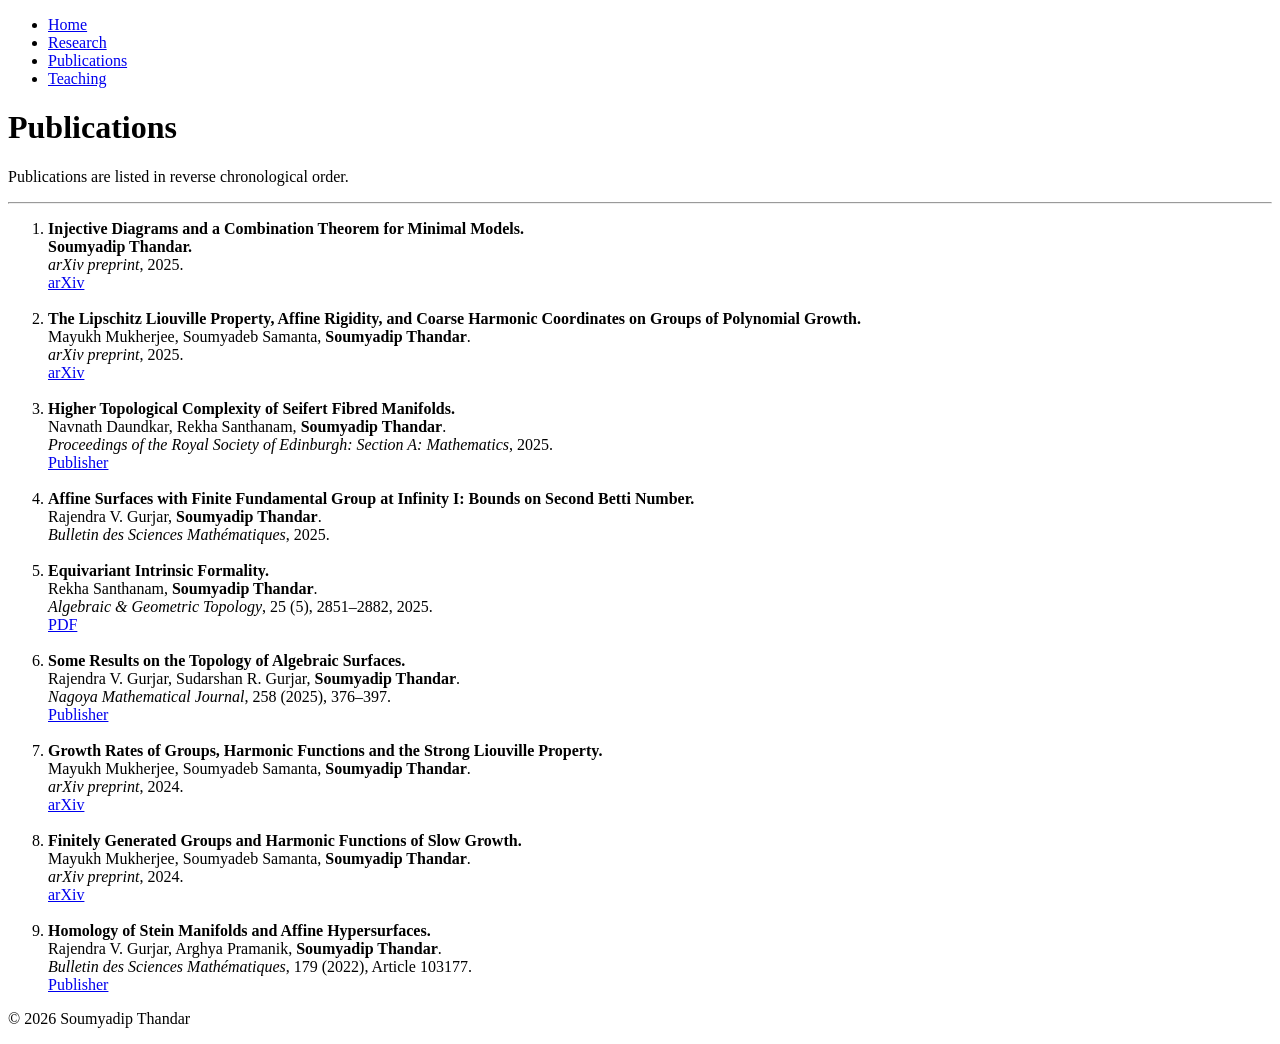
==== publications.html @ 1f0f3c78 "Update publications.html" ====
<!DOCTYPE html>
<html lang="en">

<head>

<meta charset="UTF-8">
<meta name="viewport" content="width=device-width, initial-scale=1.0">

<title>Publications and preprints | Soumyadip Thandar</title>

<link rel="stylesheet" href="css/style.css">

</head>

<body>

<header>

<div class="container">

<nav>

<ul>

<li><a href="index.html">Home</a></li>
<li><a href="research.html">Research</a></li>
<li><a href="publications.html" class="active">Publications</a></li>
<li><a href="teaching.html">Teaching</a></li>

</ul>

</nav>

</div>

</header>


<main>

<div class="container">

<h1>Publications</h1>

<p>
Publications are listed in reverse chronological order.
</p>

<hr>

<ol>

<li>

<strong>Injective Diagrams and a Combination Theorem for Minimal Models.</strong><br>

<strong>Soumyadip Thandar.</strong><br>

<i>arXiv preprint</i>, 2025.<br>

<a href="https://arxiv.org/abs/2506.17998" target="_blank">
arXiv
</a>

</li>

<br>

<li>

<strong>The Lipschitz Liouville Property, Affine Rigidity, and Coarse Harmonic Coordinates on Groups of Polynomial Growth.</strong><br>

Mayukh Mukherjee, Soumyadeb Samanta, <strong>Soumyadip Thandar</strong>.<br>

<i>arXiv preprint</i>, 2025.<br>

<a href="https://arxiv.org/abs/2512.06753" target="_blank">
arXiv
</a>

</li>

<br>

<li>

<strong>Higher Topological Complexity of Seifert Fibred Manifolds.</strong><br>

Navnath Daundkar, Rekha Santhanam, <strong>Soumyadip Thandar</strong>.<br>

<i>Proceedings of the Royal Society of Edinburgh: Section A: Mathematics</i>, 2025.<br>

<a href="https://www.cambridge.org/core/journals/proceedings-of-the-royal-society-of-edinburgh-section-a-mathematics/article/abs/higher-topological-complexity-of-seifert-fibred-manifolds/1E735FE53EBA16380B977D46FB45421D"
target="_blank">
Publisher
</a>

</li>

<br>

<li>

<strong>Affine Surfaces with Finite Fundamental Group at Infinity I: Bounds on Second Betti Number.</strong><br>

Rajendra V. Gurjar, <strong>Soumyadip Thandar</strong>.<br>

<i>Bulletin des Sciences Mathématiques</i>, 2025.<br>

</li>

<br>

<li>

<strong>Equivariant Intrinsic Formality.</strong><br>

Rekha Santhanam, <strong>Soumyadip Thandar</strong>.<br>

<i>Algebraic &amp; Geometric Topology</i>, 25 (5), 2851–2882, 2025.<br>

<a href="https://msp.org/agt/2025/25-5/agt-v25-n5-p07-p.pdf"
target="_blank">
PDF
</a>

</li>

<br>

<li>

<strong>Some Results on the Topology of Algebraic Surfaces.</strong><br>

Rajendra V. Gurjar, Sudarshan R. Gurjar,
<strong>Soumyadip Thandar</strong>.<br>

<i>Nagoya Mathematical Journal</i>,
258 (2025), 376–397.<br>

<a href="https://www.cambridge.org/core/journals/nagoya-mathematical-journal/article/abs/some-results-on-the-topology-of-algebraic-surfaces/E9ACBCA1542626967496B416FF6A6726"
target="_blank">
Publisher
</a>

</li>

<br>

<li>

<strong>Growth Rates of Groups, Harmonic Functions and the Strong Liouville Property.</strong><br>

Mayukh Mukherjee, Soumyadeb Samanta,
<strong>Soumyadip Thandar</strong>.<br>

<i>arXiv preprint</i>, 2024.<br>

<a href="https://arxiv.org/abs/2405.07688"
target="_blank">
arXiv
</a>

</li>

<br>

<li>

<strong>Finitely Generated Groups and Harmonic Functions of Slow Growth.</strong><br>

Mayukh Mukherjee, Soumyadeb Samanta,
<strong>Soumyadip Thandar</strong>.<br>

<i>arXiv preprint</i>, 2024.<br>

<a href="https://arxiv.org/abs/2405.07688"
target="_blank">
arXiv
</a>

</li>

<br>

<li>

<strong>Homology of Stein Manifolds and Affine Hypersurfaces.</strong><br>

Rajendra V. Gurjar, Arghya Pramanik,
<strong>Soumyadip Thandar</strong>.<br>

<i>Bulletin des Sciences Mathématiques</i>,
179 (2022), Article 103177.<br>

<a href="https://www.sciencedirect.com/science/article/abs/pii/S0007449722000811"
target="_blank">
Publisher
</a>

</li>

</ol>

</div>

</main>


<footer>

<div class="container">

<p>

&copy; 2026 Soumyadip Thandar

</p>

</div>

</footer>

</body>

</html>
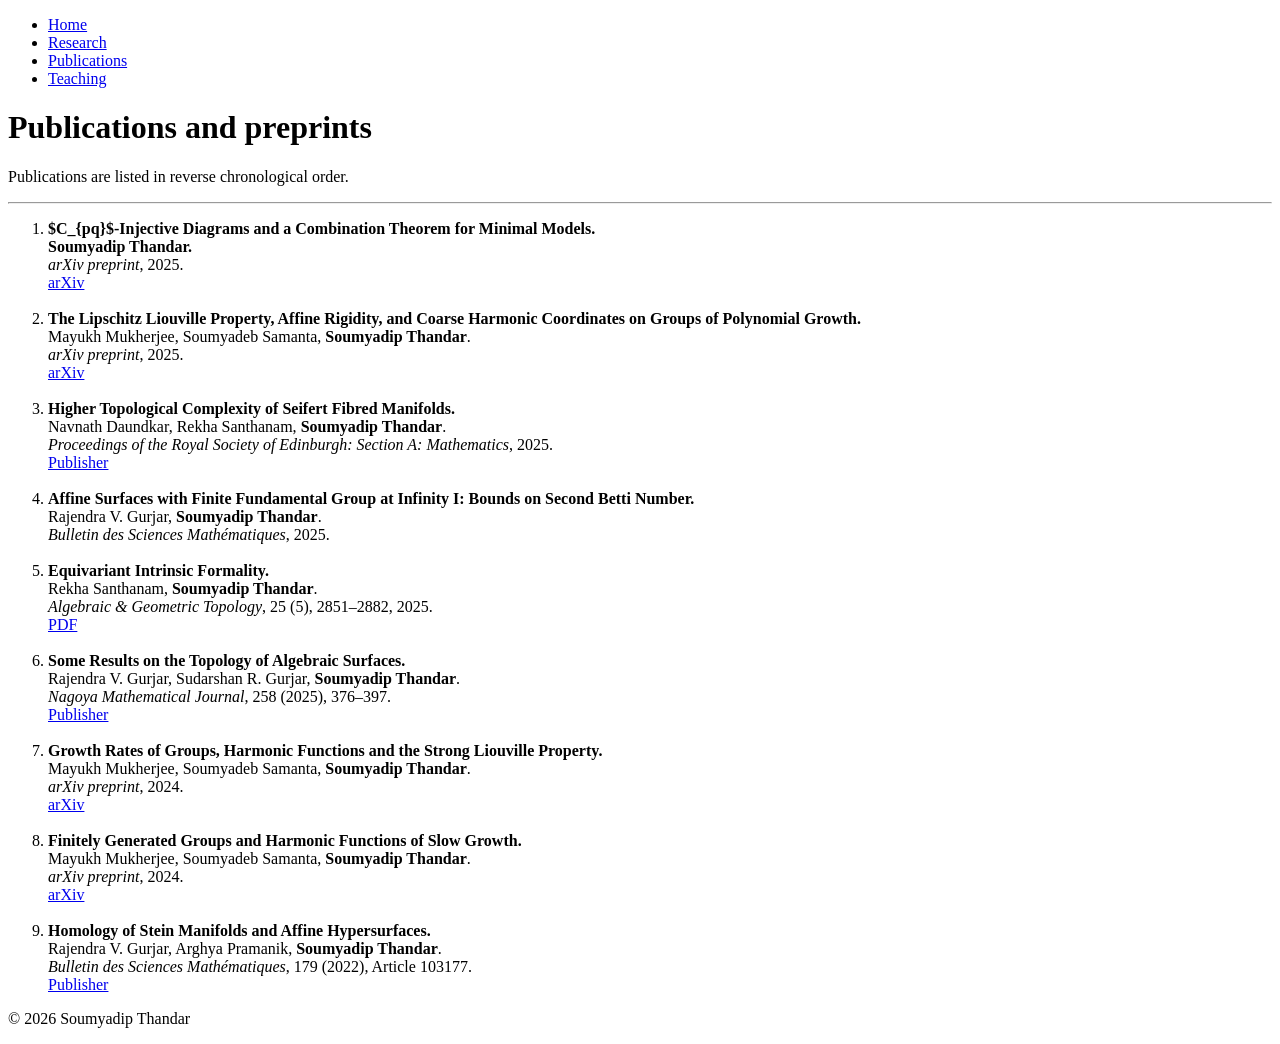
==== commit 4bfddebe: "Update publications.html" ====
--- a/publications.html
+++ b/publications.html
@@ -6,7 +6,7 @@
 <meta charset="UTF-8">
 <meta name="viewport" content="width=device-width, initial-scale=1.0">
 
-<title>Publications and preprints | Soumyadip Thandar</title>
+<title>Publications | Soumyadip Thandar</title>
 
 <link rel="stylesheet" href="css/style.css">
 
@@ -40,7 +40,7 @@
 
 <div class="container">
 
-<h1>Publications</h1>
+<h1>Publications and preprints</h1>
 
 <p>
 Publications are listed in reverse chronological order.
@@ -52,7 +52,7 @@
 
 <li>
 
-<strong>Injective Diagrams and a Combination Theorem for Minimal Models.</strong><br>
+<strong> $C_{pq}$-Injective Diagrams and a Combination Theorem for Minimal Models.</strong><br>
 
 <strong>Soumyadip Thandar.</strong><br>
 
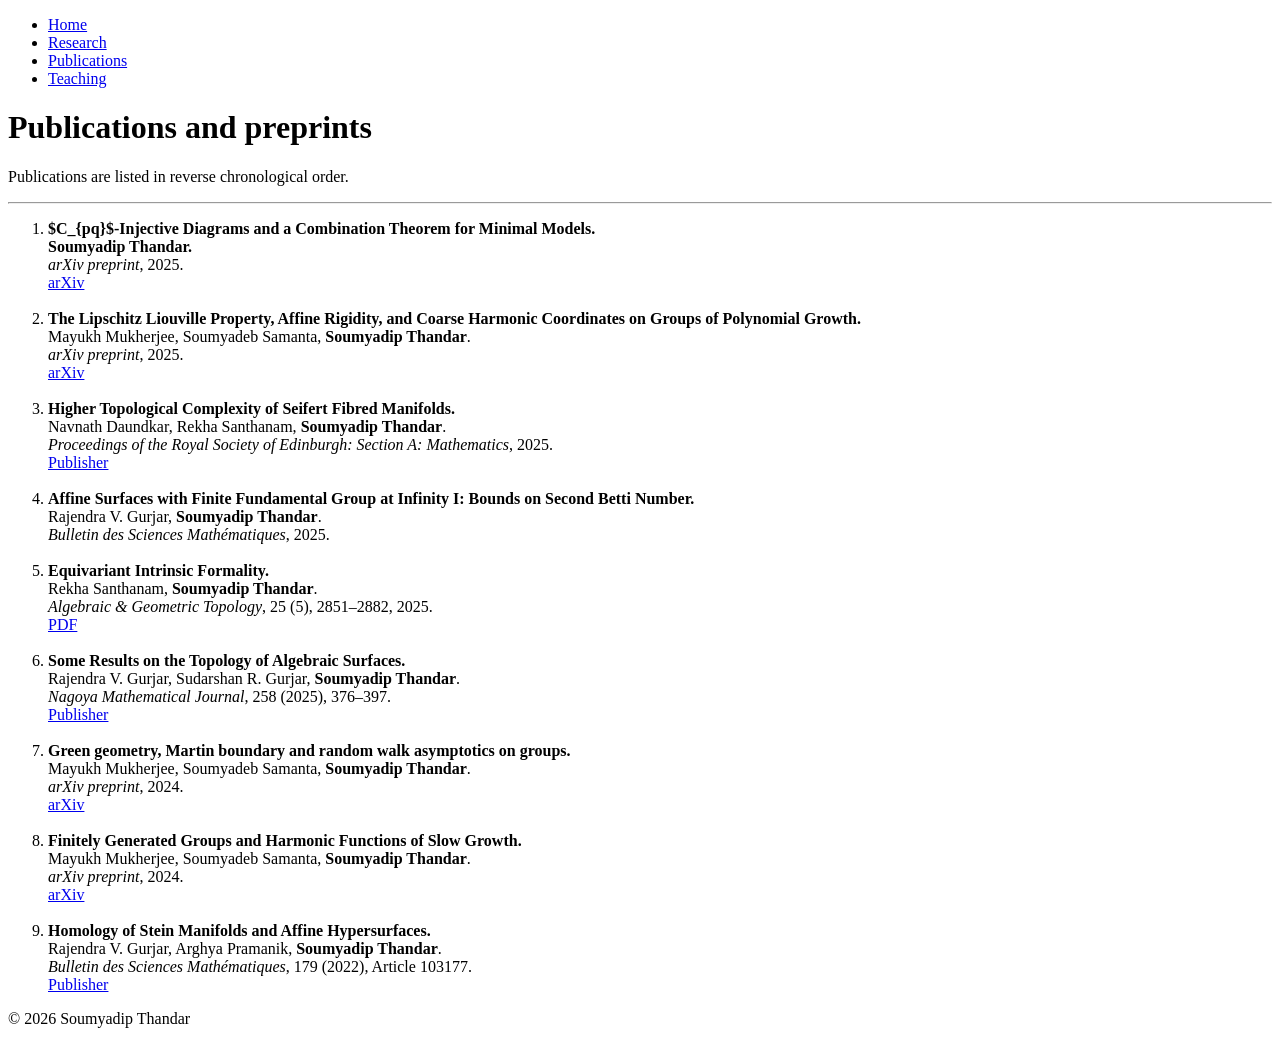
==== commit 8bdeb46b: "Update publications.html" ====
--- a/publications.html
+++ b/publications.html
@@ -149,7 +149,7 @@
 
 <li>
 
-<strong>Growth Rates of Groups, Harmonic Functions and the Strong Liouville Property.</strong><br>
+<strong>Green geometry, Martin boundary and random walk asymptotics on groups.</strong><br>
 
 Mayukh Mukherjee, Soumyadeb Samanta,
 <strong>Soumyadip Thandar</strong>.<br>
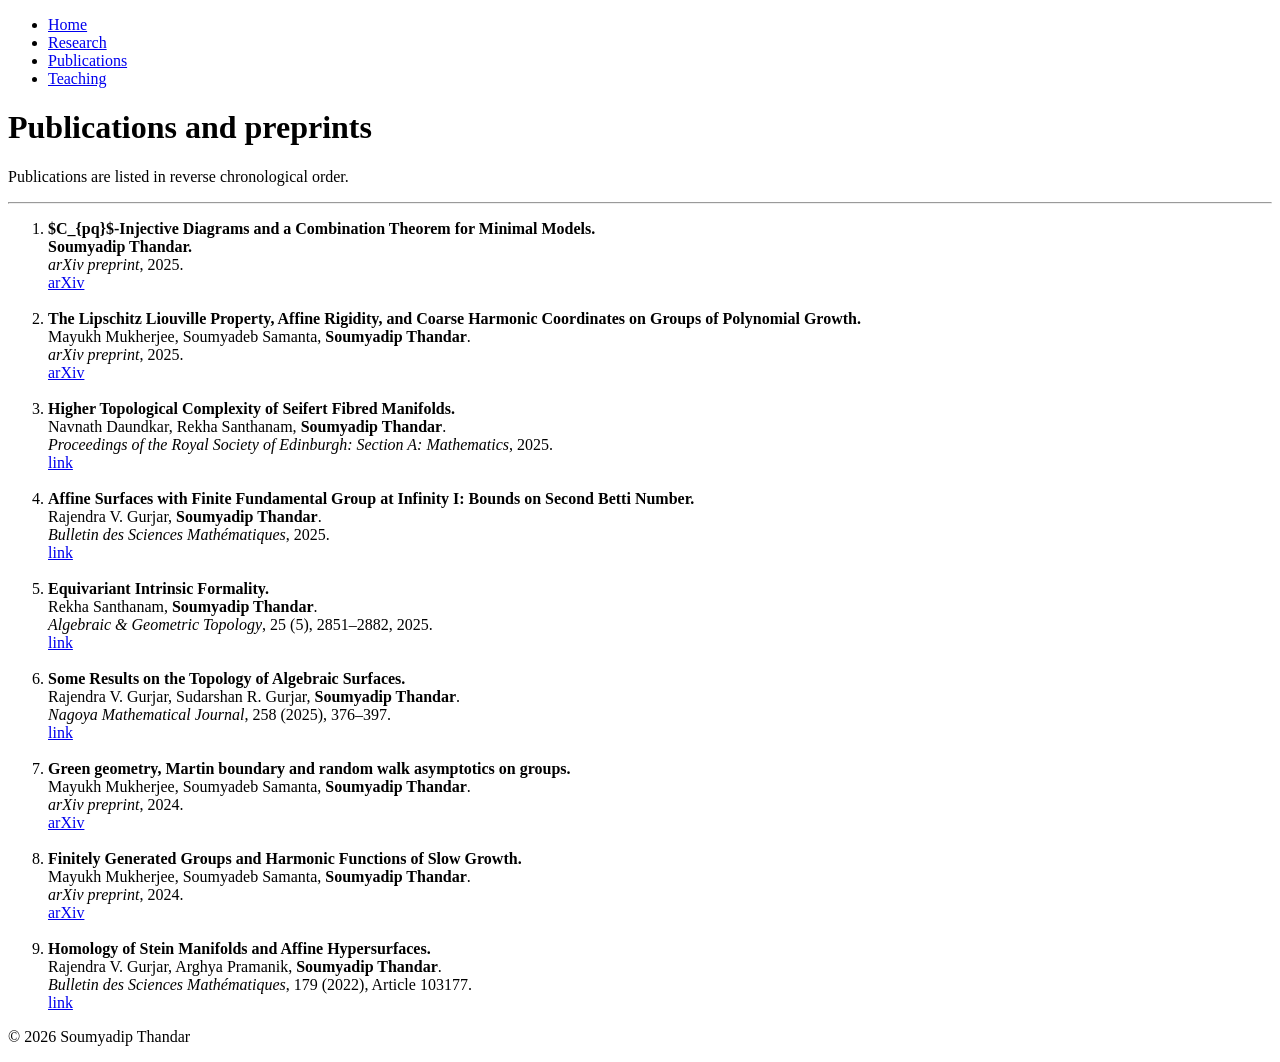
==== commit 52cfa050: "Update publications.html" ====
--- a/publications.html
+++ b/publications.html
@@ -92,7 +92,7 @@
 
 <a href="https://www.cambridge.org/core/journals/proceedings-of-the-royal-society-of-edinburgh-section-a-mathematics/article/abs/higher-topological-complexity-of-seifert-fibred-manifolds/1E735FE53EBA16380B977D46FB45421D"
 target="_blank">
-Publisher
+link
 </a>
 
 </li>
@@ -106,7 +106,11 @@
 Rajendra V. Gurjar, <strong>Soumyadip Thandar</strong>.<br>
 
 <i>Bulletin des Sciences Mathématiques</i>, 2025.<br>
-
+<a href="https://www.sciencedirect.com/science/article/abs/pii/S0007449725002106"
+  target=" blank">
+  link
+</a>
+  
 </li>
 
 <br>
@@ -121,7 +125,7 @@
 
 <a href="https://msp.org/agt/2025/25-5/agt-v25-n5-p07-p.pdf"
 target="_blank">
-PDF
+link
 </a>
 
 </li>
@@ -140,7 +144,7 @@
 
 <a href="https://www.cambridge.org/core/journals/nagoya-mathematical-journal/article/abs/some-results-on-the-topology-of-algebraic-surfaces/E9ACBCA1542626967496B416FF6A6726"
 target="_blank">
-Publisher
+link
 </a>
 
 </li>
@@ -195,7 +199,7 @@
 
 <a href="https://www.sciencedirect.com/science/article/abs/pii/S0007449722000811"
 target="_blank">
-Publisher
+link
 </a>
 
 </li>
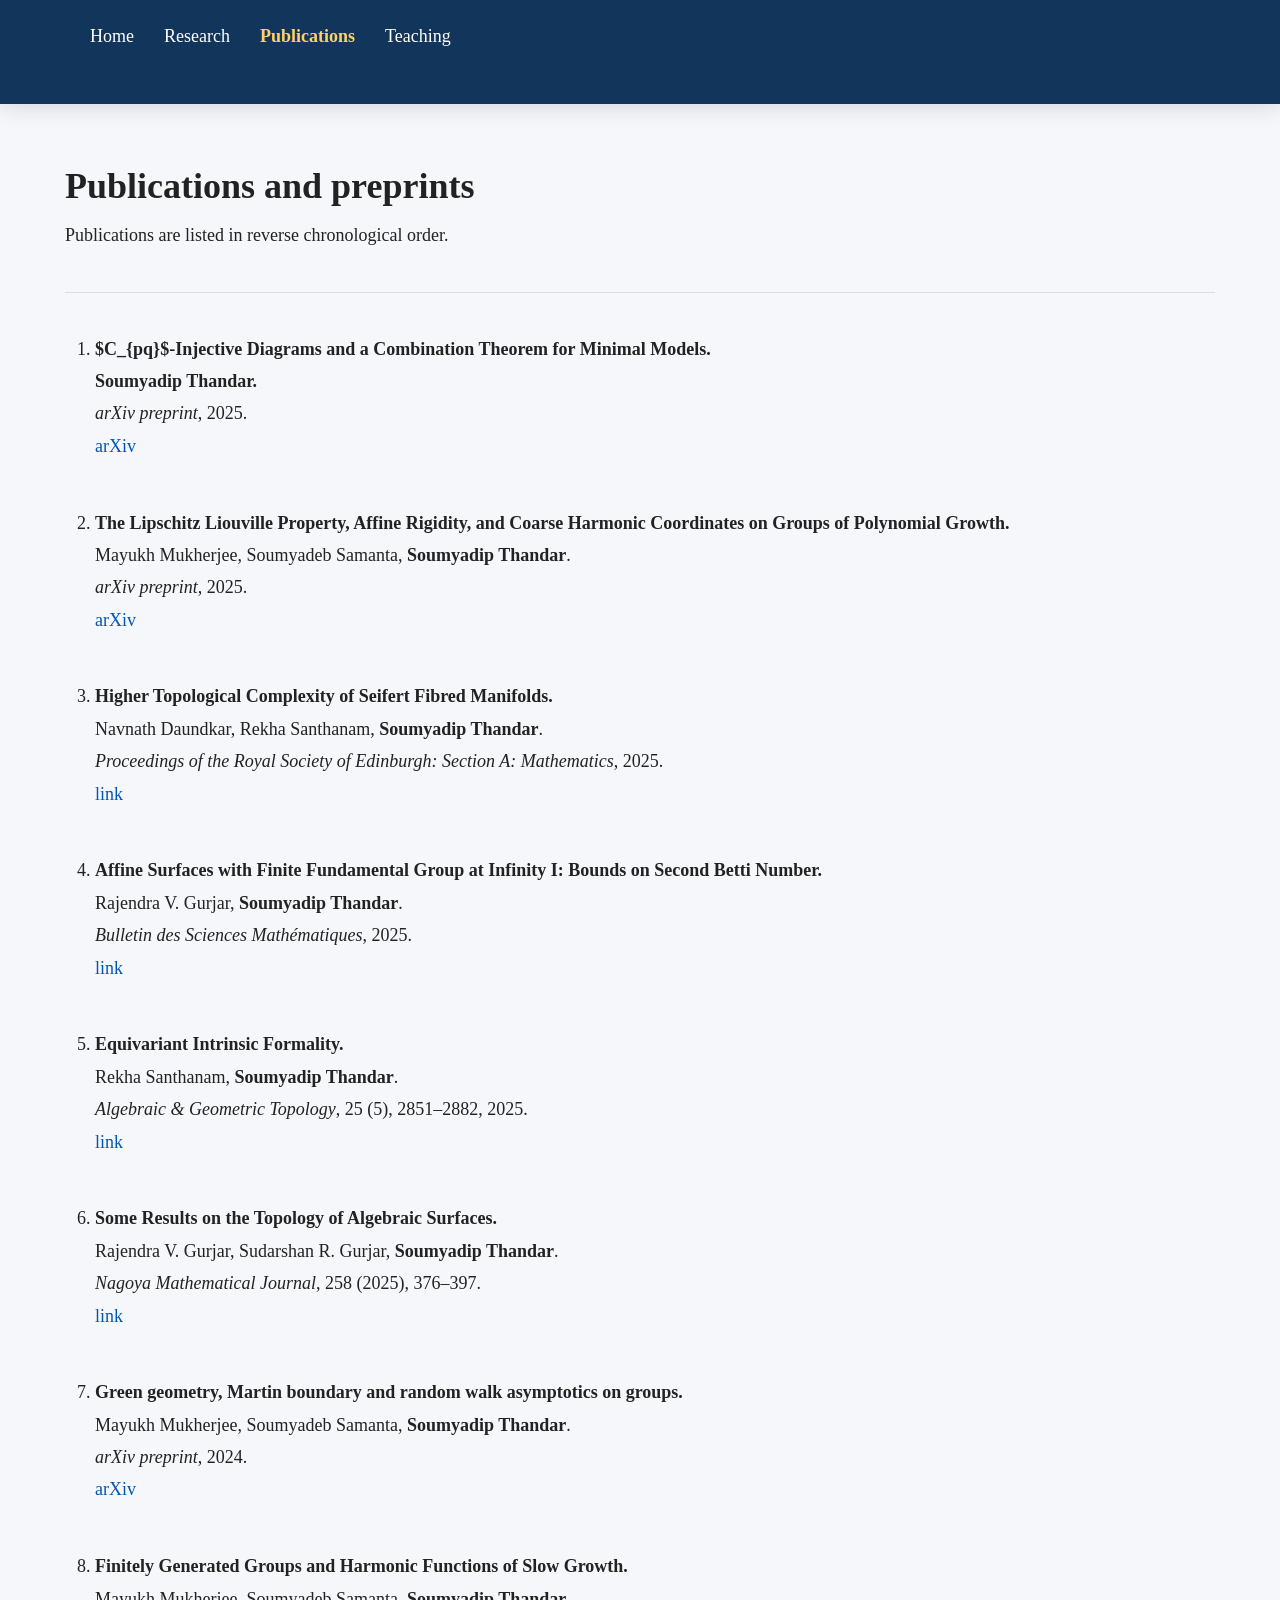
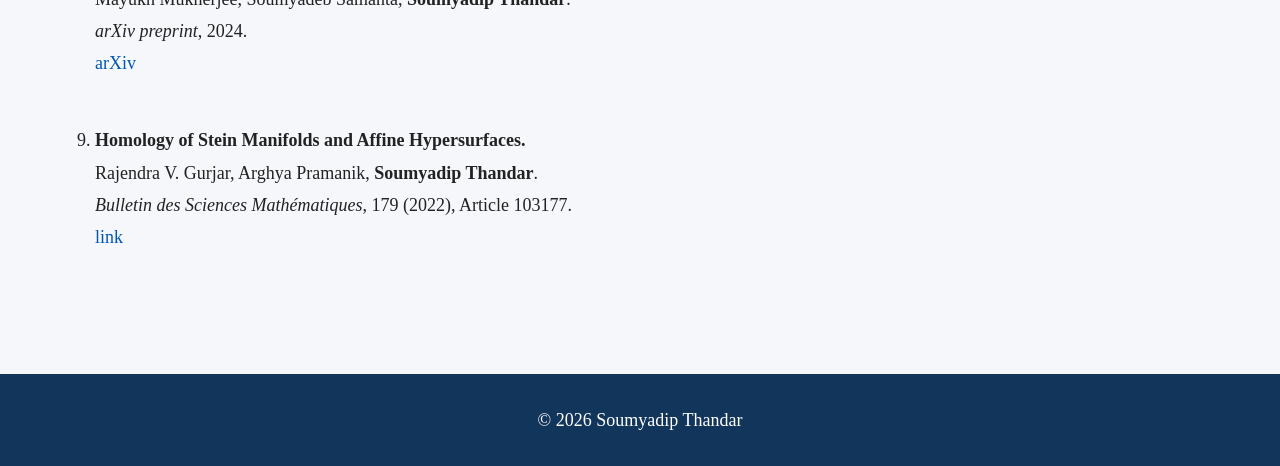
==== commit 2e9bc438: "Update publications.html" ====
--- a/publications.html
+++ b/publications.html
@@ -8,7 +8,7 @@
 
 <title>Publications | Soumyadip Thandar</title>
 
-<link rel="stylesheet" href="css/style.css">
+<link rel="stylesheet" href="style.css">
 
 </head>
 
@@ -224,7 +224,9 @@
 </div>
 
 </footer>
-
+  
+<script src="theme.js"></script>
+  
 </body>
 
 </html>
--- a/style.css
+++ b/style.css
@@ -0,0 +1,1149 @@
+/* =========================================================
+   Soumyadip Thandar Academic Website
+   Part 1
+   ========================================================= */
+
+/* ===========================
+   CSS VARIABLES
+   =========================== */
+
+:root{
+
+    --primary:#12355B;
+    --secondary:#0056b3;
+    --accent:#ffd166;
+
+    --background:#f5f7fa;
+    --surface:#ffffff;
+
+    --text:#222222;
+    --text-light:#666666;
+
+    --border:#dddddd;
+
+    --shadow:0 6px 20px rgba(0,0,0,.10);
+
+    --transition:.3s ease;
+
+}
+
+.dark{
+
+    --primary:#0f172a;
+    --secondary:#60a5fa;
+    --accent:#facc15;
+
+    --background:#111827;
+    --surface:#1f2937;
+
+    --text:#f3f4f6;
+    --text-light:#d1d5db;
+
+    --border:#374151;
+
+    --shadow:0 8px 25px rgba(0,0,0,.45);
+
+}
+
+/* ===========================
+   RESET
+   =========================== */
+
+*{
+
+    margin:0;
+    padding:0;
+    box-sizing:border-box;
+
+}
+
+html{
+
+    scroll-behavior:smooth;
+
+}
+
+body{
+
+    background:var(--background);
+
+    color:var(--text);
+
+    font-family:Georgia,"Times New Roman",serif;
+
+    font-size:18px;
+
+    line-height:1.8;
+
+    transition:background var(--transition),
+               color var(--transition);
+
+}
+
+/* ===========================
+   CONTAINER
+   =========================== */
+
+.container{
+
+    width:90%;
+
+    max-width:1150px;
+
+    margin:auto;
+
+}
+
+/* ===========================
+   LINKS
+   =========================== */
+
+a{
+
+    color:var(--secondary);
+
+    text-decoration:none;
+
+    transition:var(--transition);
+
+}
+
+a:hover{
+
+    color:#d62828;
+
+    text-decoration:underline;
+
+}
+
+/* ===========================
+   HEADER
+   =========================== */
+
+header{
+
+    background:var(--primary);
+
+    position:sticky;
+
+    top:0;
+
+    z-index:1000;
+
+    box-shadow:var(--shadow);
+
+}
+
+/* ===========================
+   NAVIGATION
+   =========================== */
+
+nav{
+
+    display:flex;
+
+    justify-content:space-between;
+
+    align-items:center;
+
+    min-height:70px;
+
+}
+
+nav ul{
+
+    display:flex;
+
+    list-style:none;
+
+}
+
+nav li{
+
+    margin-right:30px;
+
+}
+
+nav li:last-child{
+
+    margin-right:0;
+
+}
+
+nav a{
+
+    color:white;
+
+    font-size:18px;
+
+    padding:20px 0;
+
+    display:block;
+
+    transition:var(--transition);
+
+}
+
+nav a:hover{
+
+    color:var(--accent);
+
+    text-decoration:none;
+
+}
+
+nav a.active{
+
+    color:var(--accent);
+
+    font-weight:bold;
+
+}
+
+/* ===========================
+   THEME BUTTON
+   =========================== */
+
+#theme-toggle{
+
+    background:none;
+
+    border:none;
+
+    color:white;
+
+    cursor:pointer;
+
+    font-size:24px;
+
+    transition:var(--transition);
+
+}
+
+#theme-toggle:hover{
+
+    transform:scale(1.15);
+
+}
+
+/* ===========================
+   MAIN
+   =========================== */
+
+main{
+
+    padding:50px 0;
+
+}
+
+/* ===========================
+   HERO
+   =========================== */
+
+.hero{
+
+    display:flex;
+
+    gap:60px;
+
+    align-items:center;
+
+    margin-bottom:45px;
+
+}
+
+.profile-image{
+
+    flex:1;
+
+    text-align:center;
+
+}
+
+.profile-image img{
+
+    width:280px;
+
+    border-radius:15px;
+
+    box-shadow:var(--shadow);
+
+    transition:var(--transition);
+
+}
+
+.profile-image img:hover{
+
+    transform:scale(1.03);
+
+}
+
+.profile-info{
+
+    flex:2;
+
+}
+
+.profile-info h1{
+
+    color:var(--primary);
+
+    font-size:46px;
+
+    margin-bottom:10px;
+
+}
+
+.profile-info h2{
+
+    color:var(--text-light);
+
+    font-size:28px;
+
+    font-weight:normal;
+
+    margin-bottom:25px;
+
+}
+
+.profile-info p{
+
+    margin-bottom:18px;
+
+}
+
+/* ===========================
+   CONTACT LINKS
+   =========================== */
+
+.profile-info strong{
+
+    color:var(--primary);
+
+} 
+/* =========================================================
+   Soumyadip Thandar Academic Website
+   Part 2
+   ========================================================= */
+
+/* ===========================
+   SECTIONS
+   =========================== */
+
+section{
+
+    background:var(--surface);
+
+    padding:35px;
+
+    margin-bottom:35px;
+
+    border-radius:12px;
+
+    box-shadow:var(--shadow);
+
+    transition:var(--transition);
+
+}
+
+section:hover{
+
+    transform:translateY(-3px);
+
+}
+
+section h1{
+
+    color:var(--primary);
+
+    margin-bottom:20px;
+
+    font-size:36px;
+
+}
+
+section h2{
+
+    color:var(--primary);
+
+    font-size:30px;
+
+    margin-bottom:18px;
+
+    border-bottom:2px solid var(--primary);
+
+    padding-bottom:8px;
+
+}
+
+section h3{
+
+    color:var(--primary);
+
+    margin-top:18px;
+
+    margin-bottom:10px;
+
+    font-size:24px;
+
+}
+
+section p{
+
+    text-align:justify;
+
+    margin-bottom:18px;
+
+}
+
+/* ===========================
+   LISTS
+   =========================== */
+
+ul{
+
+    margin-left:25px;
+
+    margin-bottom:20px;
+
+}
+
+ol{
+
+    margin-left:30px;
+
+    margin-bottom:20px;
+
+}
+
+li{
+
+    margin-bottom:12px;
+
+}
+
+/* ===========================
+   PUBLICATIONS
+   =========================== */
+
+.publication{
+
+    margin-bottom:35px;
+
+    padding-bottom:25px;
+
+    border-bottom:1px solid var(--border);
+
+}
+
+.publication:last-child{
+
+    border-bottom:none;
+
+}
+
+.publication-title{
+
+    font-weight:bold;
+
+    font-size:21px;
+
+    color:var(--primary);
+
+}
+
+.publication-authors{
+
+    margin-top:6px;
+
+    color:var(--text);
+
+}
+
+.publication-journal{
+
+    margin-top:5px;
+
+    font-style:italic;
+
+    color:var(--text-light);
+
+}
+
+.publication-links{
+
+    margin-top:10px;
+
+}
+
+.publication-links a{
+
+    display:inline-block;
+
+    margin-right:12px;
+
+    padding:6px 14px;
+
+    border-radius:6px;
+
+    background:var(--primary);
+
+    color:white;
+
+    font-size:15px;
+
+}
+
+.publication-links a:hover{
+
+    background:var(--secondary);
+
+    text-decoration:none;
+
+}
+
+/* ===========================
+   TEACHING
+   =========================== */
+
+.course{
+
+    background:rgba(0,0,0,.02);
+
+    padding:20px;
+
+    margin-bottom:20px;
+
+    border-left:5px solid var(--primary);
+
+    border-radius:8px;
+
+}
+
+.dark .course{
+
+    background:rgba(255,255,255,.05);
+
+}
+
+.course h3{
+
+    margin-top:0;
+
+}
+
+.course ul{
+
+    margin-top:10px;
+
+}
+
+.course li{
+
+    margin-bottom:8px;
+
+}
+
+/* ===========================
+   RESEARCH AREAS
+   =========================== */
+
+.research-list{
+
+    display:grid;
+
+    grid-template-columns:repeat(auto-fit,minmax(250px,1fr));
+
+    gap:18px;
+
+}
+
+.research-item{
+
+    background:var(--surface);
+
+    padding:20px;
+
+    border-radius:10px;
+
+    box-shadow:var(--shadow);
+
+    text-align:center;
+
+    transition:var(--transition);
+
+}
+
+.research-item:hover{
+
+    transform:translateY(-5px);
+
+}
+
+/* ===========================
+   TABLES
+   =========================== */
+
+table{
+
+    width:100%;
+
+    border-collapse:collapse;
+
+    margin-top:20px;
+
+    margin-bottom:30px;
+
+}
+
+th{
+
+    background:var(--primary);
+
+    color:white;
+
+    padding:14px;
+
+    text-align:left;
+
+}
+
+td{
+
+    padding:14px;
+
+    border:1px solid var(--border);
+
+}
+
+tr:nth-child(even){
+
+    background:rgba(0,0,0,.03);
+
+}
+
+.dark tr:nth-child(even){
+
+    background:rgba(255,255,255,.04);
+
+}
+
+/* ===========================
+   BUTTONS
+   =========================== */
+
+.button{
+
+    display:inline-block;
+
+    background:var(--primary);
+
+    color:white;
+
+    padding:10px 20px;
+
+    border-radius:8px;
+
+    transition:var(--transition);
+
+}
+
+.button:hover{
+
+    background:var(--secondary);
+
+    text-decoration:none;
+
+}
+
+/* ===========================
+   BLOCKQUOTE
+   =========================== */
+
+blockquote{
+
+    border-left:5px solid var(--primary);
+
+    padding-left:20px;
+
+    margin:25px 0;
+
+    font-style:italic;
+
+    color:var(--text-light);
+
+}
+
+/* ===========================
+   CODE
+   =========================== */
+
+code{
+
+    background:#eeeeee;
+
+    padding:2px 5px;
+
+    border-radius:4px;
+
+    font-size:16px;
+
+}
+
+.dark code{
+
+    background:#374151;
+
+}
+
+/* ===========================
+   HORIZONTAL RULE
+   =========================== */
+
+hr{
+
+    border:none;
+
+    border-top:1px solid var(--border);
+
+    margin:40px 0;
+
+}
+
+/* ===========================
+   IMAGES
+   =========================== */
+
+img{
+
+    max-width:100%;
+
+    height:auto;
+
+} 
+/* =========================================================
+   Soumyadip Thandar Academic Website
+   Part 3
+   ========================================================= */
+
+/* ===========================
+   FOOTER
+   =========================== */
+
+footer{
+
+    background:var(--primary);
+
+    color:white;
+
+    text-align:center;
+
+    padding:30px 0;
+
+    margin-top:50px;
+
+}
+
+footer p{
+
+    margin:0;
+
+    text-align:center;
+
+}
+
+/* ===========================
+   FORM ELEMENTS
+   =========================== */
+
+input,
+textarea,
+select{
+
+    width:100%;
+
+    padding:12px;
+
+    border:1px solid var(--border);
+
+    border-radius:6px;
+
+    background:var(--surface);
+
+    color:var(--text);
+
+    font-family:inherit;
+
+    font-size:17px;
+
+    transition:var(--transition);
+
+}
+
+input:focus,
+textarea:focus,
+select:focus{
+
+    outline:none;
+
+    border-color:var(--secondary);
+
+}
+
+/* ===========================
+   SMALL TEXT
+   =========================== */
+
+small{
+
+    color:var(--text-light);
+
+}
+
+/* ===========================
+   BADGES
+   =========================== */
+
+.badge{
+
+    display:inline-block;
+
+    background:var(--primary);
+
+    color:white;
+
+    padding:4px 10px;
+
+    border-radius:15px;
+
+    font-size:14px;
+
+    margin-right:8px;
+
+}
+
+/* ===========================
+   CARDS
+   =========================== */
+
+.card{
+
+    background:var(--surface);
+
+    border-radius:12px;
+
+    padding:25px;
+
+    margin-bottom:25px;
+
+    box-shadow:var(--shadow);
+
+    transition:var(--transition);
+
+}
+
+.card:hover{
+
+    transform:translateY(-4px);
+
+}
+
+/* ===========================
+   FLEX UTILITIES
+   =========================== */
+
+.flex{
+
+    display:flex;
+
+    gap:20px;
+
+}
+
+.flex-center{
+
+    display:flex;
+
+    justify-content:center;
+
+    align-items:center;
+
+}
+
+/* ===========================
+   TEXT UTILITIES
+   =========================== */
+
+.text-center{
+
+    text-align:center;
+
+}
+
+.text-right{
+
+    text-align:right;
+
+}
+
+.text-left{
+
+    text-align:left;
+
+}
+
+/* ===========================
+   SPACING UTILITIES
+   =========================== */
+
+.mt-1{margin-top:10px;}
+.mt-2{margin-top:20px;}
+.mt-3{margin-top:30px;}
+.mt-4{margin-top:40px;}
+
+.mb-1{margin-bottom:10px;}
+.mb-2{margin-bottom:20px;}
+.mb-3{margin-bottom:30px;}
+.mb-4{margin-bottom:40px;}
+
+/* ===========================
+   ANIMATIONS
+   =========================== */
+
+.fade-in{
+
+    animation:fadeIn .8s ease;
+
+}
+
+@keyframes fadeIn{
+
+    from{
+
+        opacity:0;
+
+        transform:translateY(15px);
+
+    }
+
+    to{
+
+        opacity:1;
+
+        transform:translateY(0);
+
+    }
+
+}
+
+/* ===========================
+   SELECTION
+   =========================== */
+
+::selection{
+
+    background:var(--accent);
+
+    color:black;
+
+}
+
+/* ===========================
+   SCROLLBAR
+   =========================== */
+
+::-webkit-scrollbar{
+
+    width:10px;
+
+}
+
+::-webkit-scrollbar-track{
+
+    background:var(--background);
+
+}
+
+::-webkit-scrollbar-thumb{
+
+    background:var(--primary);
+
+    border-radius:10px;
+
+}
+
+::-webkit-scrollbar-thumb:hover{
+
+    background:var(--secondary);
+
+}
+
+/* ===========================
+   RESPONSIVE DESIGN
+   =========================== */
+
+@media (max-width:1000px){
+
+.hero{
+
+    flex-direction:column;
+
+    text-align:center;
+
+}
+
+.profile-info{
+
+    text-align:center;
+
+}
+
+.profile-info h1{
+
+    font-size:38px;
+
+}
+
+.profile-info h2{
+
+    font-size:24px;
+
+}
+
+nav{
+
+    flex-direction:column;
+
+    padding:15px 0;
+
+}
+
+nav ul{
+
+    flex-direction:column;
+
+    align-items:center;
+
+}
+
+nav li{
+
+    margin:10px 0;
+
+}
+
+#theme-toggle{
+
+    margin-top:15px;
+
+}
+
+.research-list{
+
+    grid-template-columns:1fr;
+
+}
+
+.flex{
+
+    flex-direction:column;
+
+}
+
+}
+
+@media (max-width:700px){
+
+.container{
+
+    width:95%;
+
+}
+
+body{
+
+    font-size:17px;
+
+}
+
+section{
+
+    padding:25px;
+
+}
+
+.profile-image img{
+
+    width:220px;
+
+}
+
+.profile-info h1{
+
+    font-size:30px;
+
+}
+
+.profile-info h2{
+
+    font-size:20px;
+
+}
+
+section h2{
+
+    font-size:26px;
+
+}
+
+section h3{
+
+    font-size:21px;
+
+}
+
+}
+
+/* ===========================
+   PRINT
+   =========================== */
+
+@media print{
+
+header,
+footer,
+#theme-toggle{
+
+    display:none;
+
+}
+
+body{
+
+    background:white;
+
+    color:black;
+
+}
+
+section{
+
+    box-shadow:none;
+
+    border:none;
+
+}
+
+a{
+
+    color:black;
+
+    text-decoration:none;
+
+}
+
+}
+
+/* ===========================
+   END OF FILE
+   =========================== */
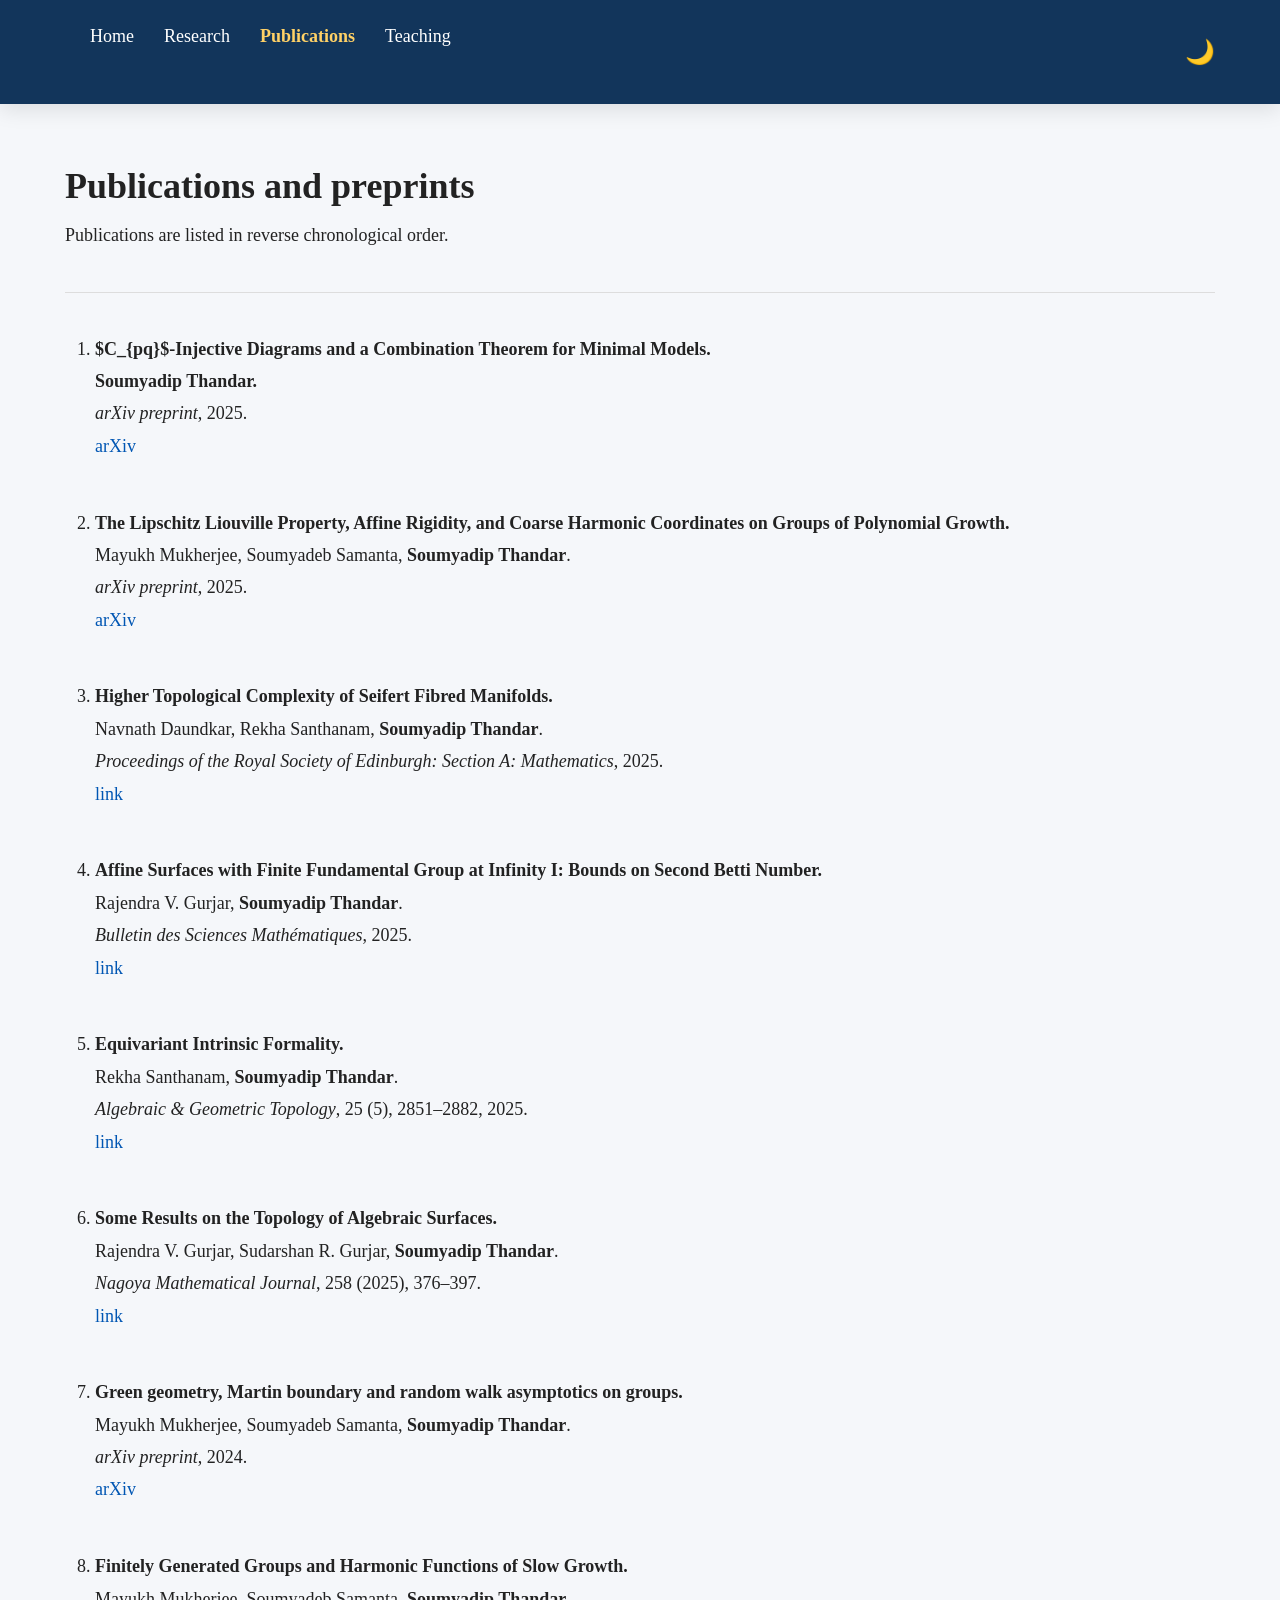
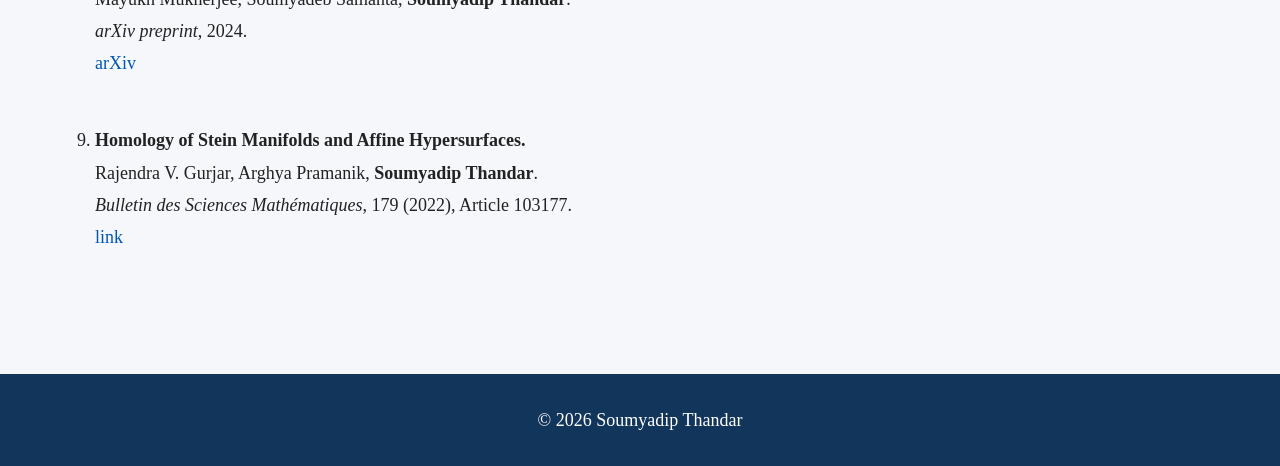
==== commit a35b2257: "Update publications.html" ====
--- a/publications.html
+++ b/publications.html
@@ -28,7 +28,8 @@
 <li><a href="teaching.html">Teaching</a></li>
 
 </ul>
-
+   <!-- ⭐ ADD THIS BUTTON HERE -->
+      <button id="theme-toggle">🌙</button>
 </nav>
 
 </div>
